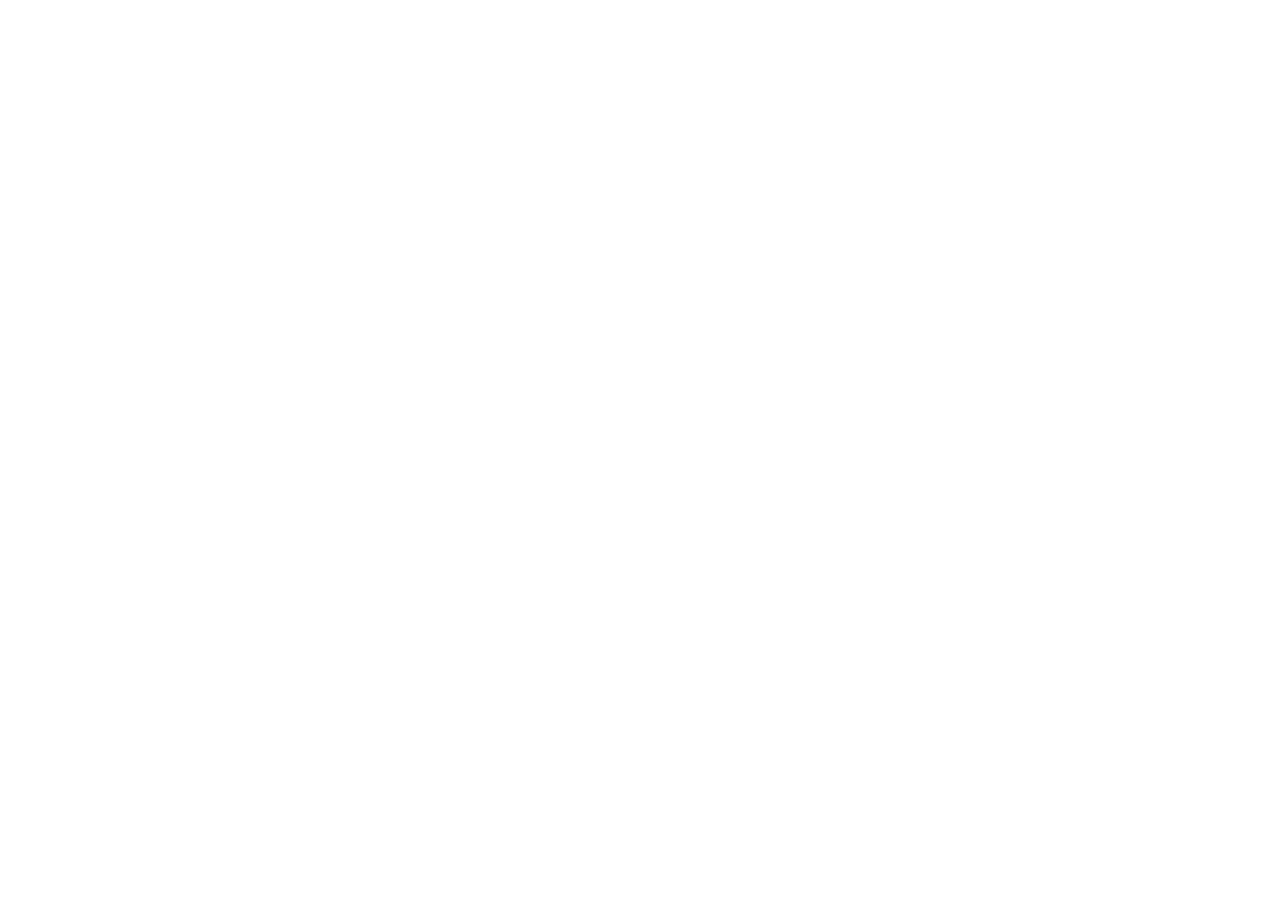
==== src/index.html @ 2025e840 "Initial commit" ====
<!doctype html>
<html lang="en">
  <head>
    <meta charset="UTF-8" />
    <meta name="viewport" content="width=device-width, initial-scale=1.0" />
    <title>Document</title>
  </head>
  <body></body>
</html>
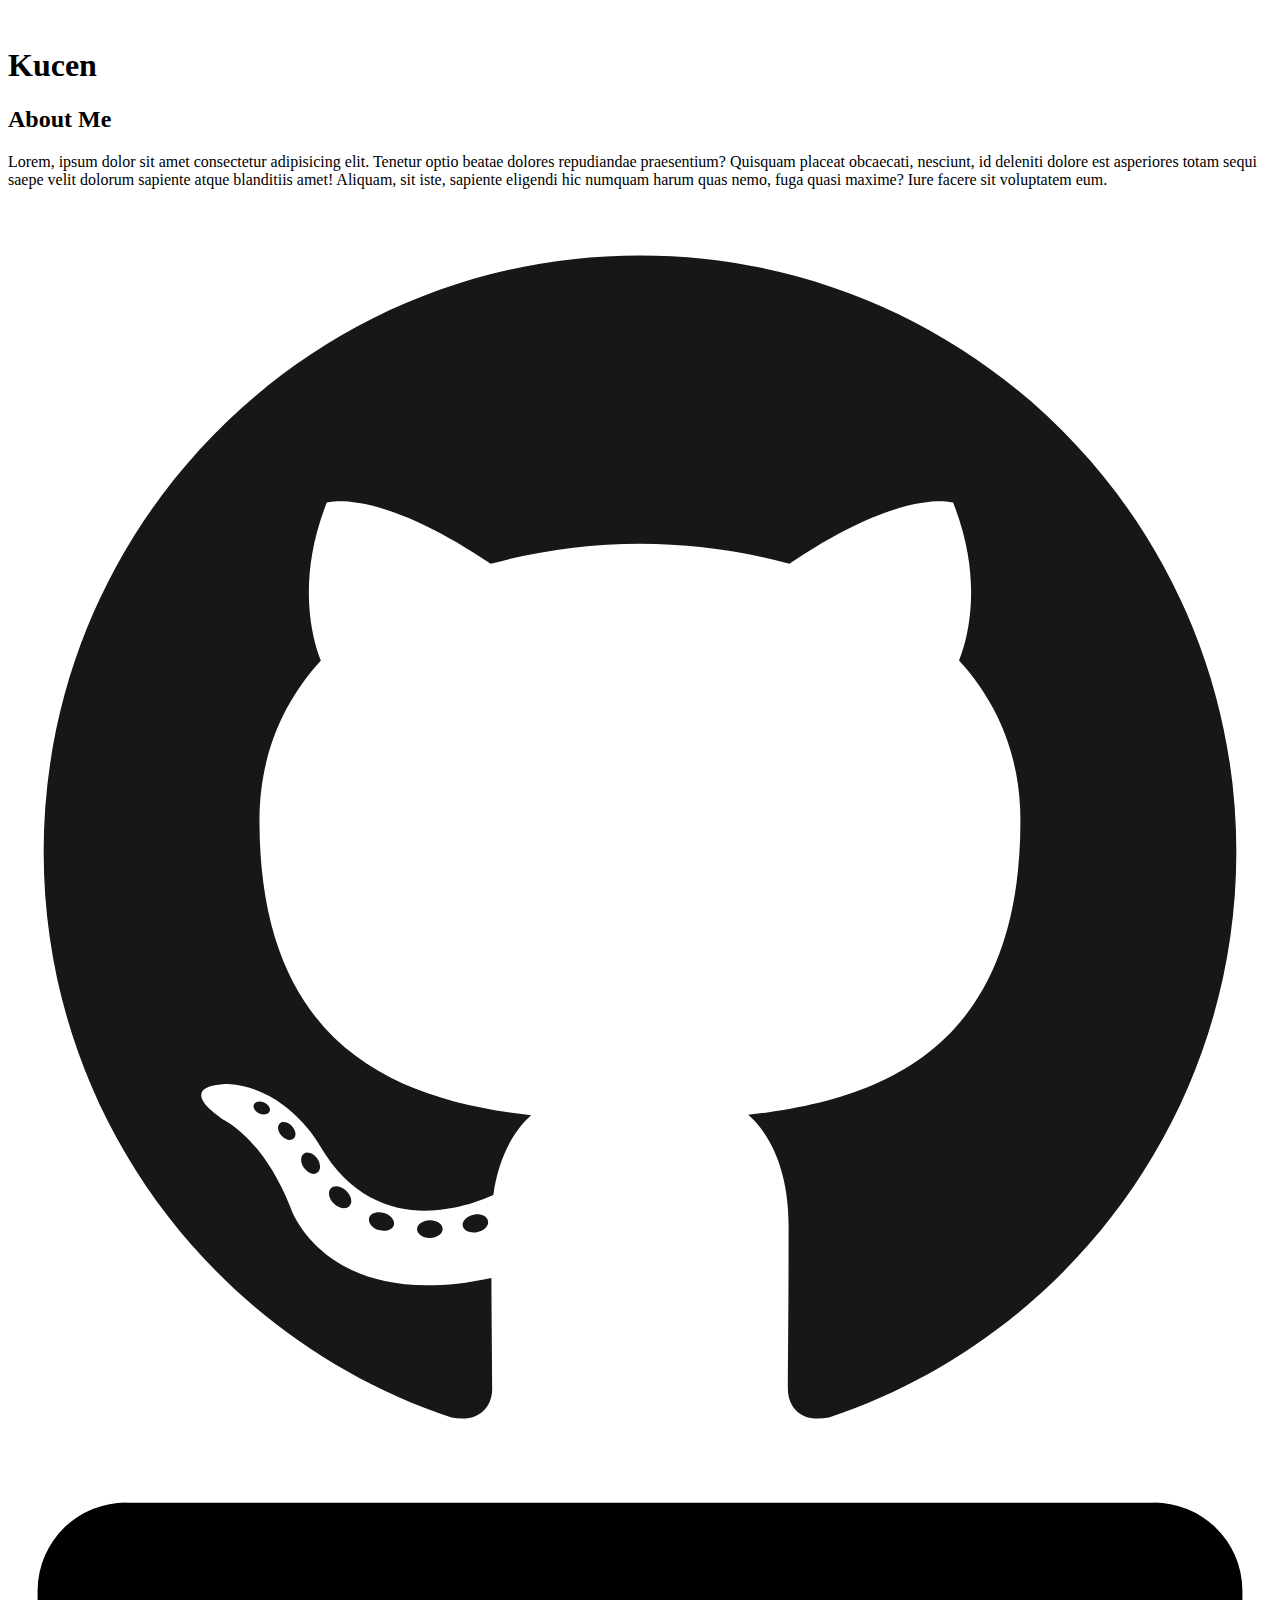
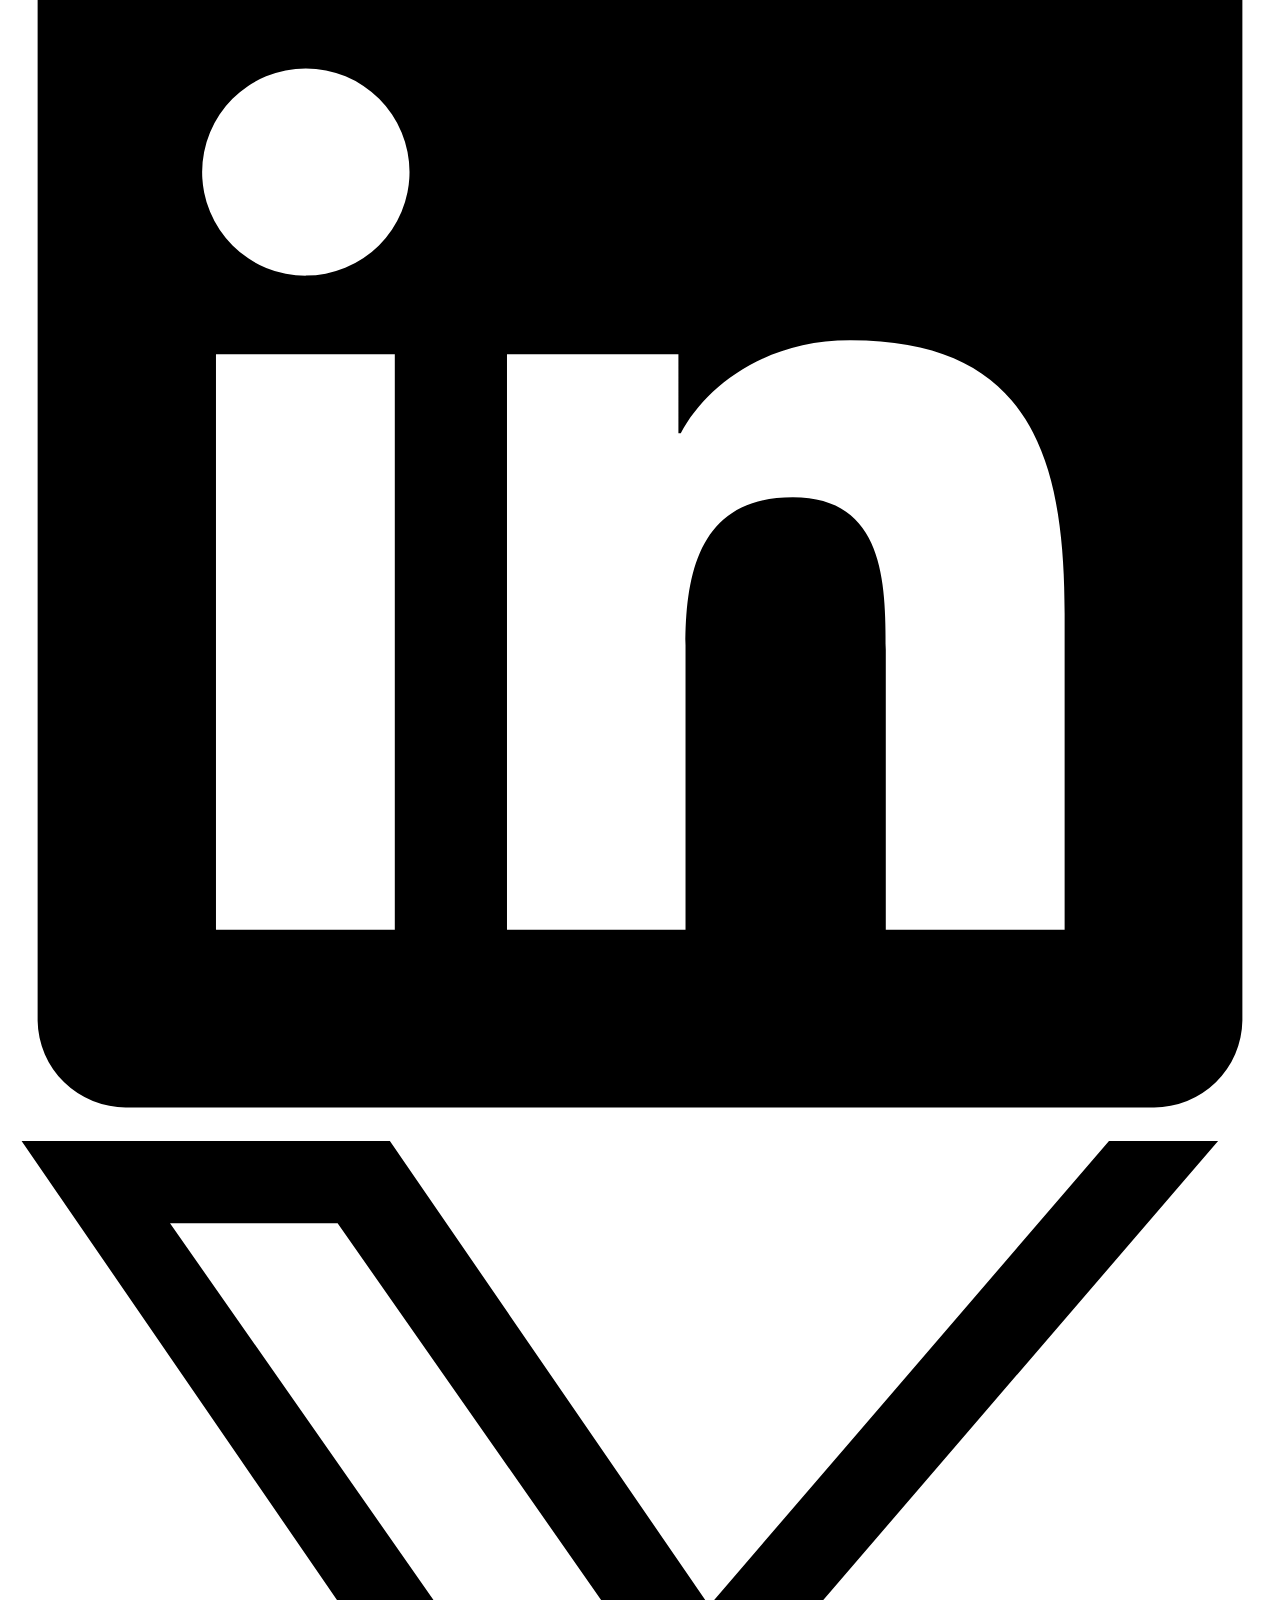
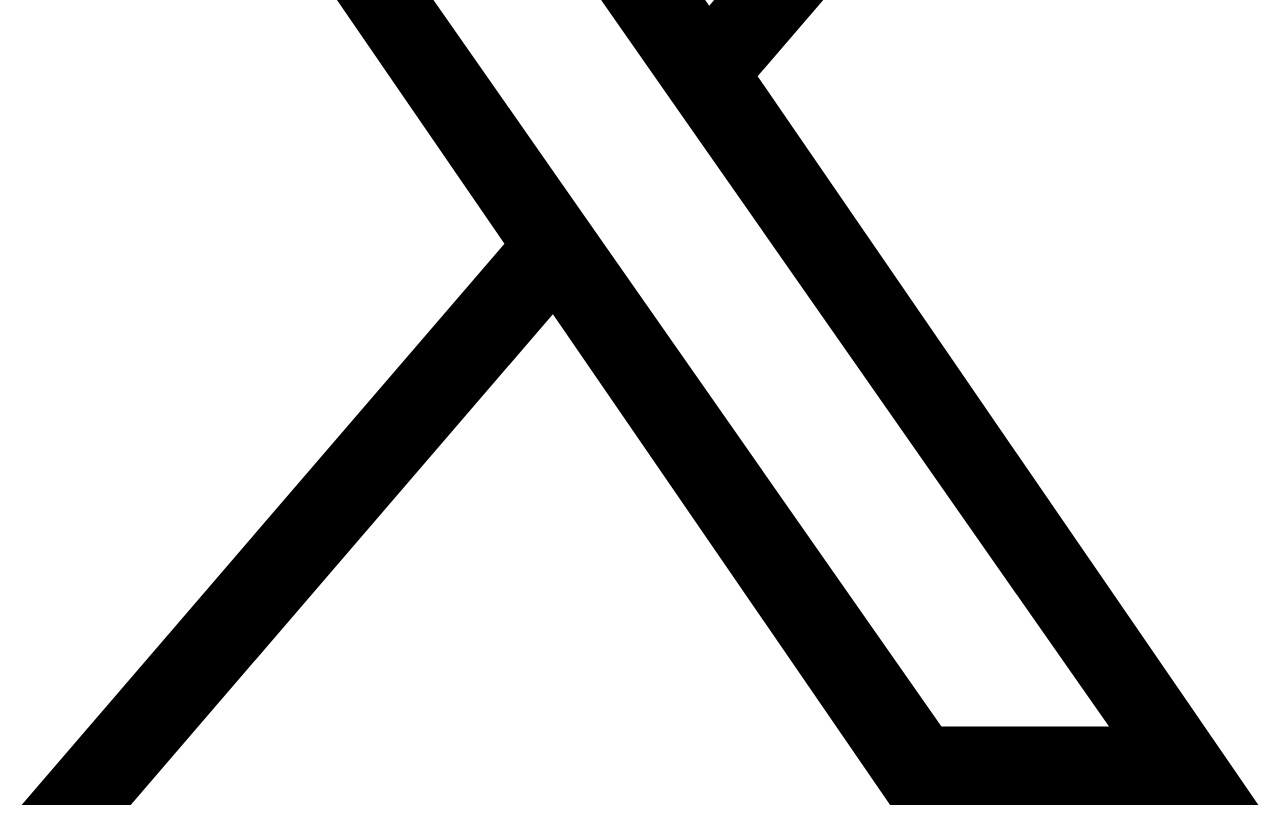
==== commit d64835ca: "Added CSS reset rules" ====
--- a/src/index.html
+++ b/src/index.html
@@ -1,9 +1,58 @@
-<!doctype html>
+<!DOCTYPE html>
 <html lang="en">
   <head>
     <meta charset="UTF-8" />
     <meta name="viewport" content="width=device-width, initial-scale=1.0" />
-    <title>Document</title>
+    <title>My Homepage</title>
+    <link rel="stylesheet" href="style.css" />
   </head>
-  <body></body>
+  <body>
+    <header>
+      <div class="intro-img">
+        <img src="" alt="" />
+        <h1>Kucen</h1>
+      </div>
+      <div class="intro-text">
+        <h2>About Me</h2>
+        <p>
+          Lorem, ipsum dolor sit amet consectetur adipisicing elit. Tenetur
+          optio beatae dolores repudiandae praesentium? Quisquam placeat
+          obcaecati, nesciunt, id deleniti dolore est asperiores totam sequi
+          saepe velit dolorum sapiente atque blanditiis amet! Aliquam, sit iste,
+          sapiente eligendi hic numquam harum quas nemo, fuga quasi maxime? Iure
+          facere sit voluptatem eum.
+        </p>
+      </div>
+      <div class="intro-icons">
+        <svg viewBox="0 0 128 128">
+          <g fill="#181616">
+            <path
+              fill-rule="evenodd"
+              clip-rule="evenodd"
+              d="M64 5.103c-33.347 0-60.388 27.035-60.388 60.388 0 26.682 17.303 49.317 41.297 57.303 3.017.56 4.125-1.31 4.125-2.905 0-1.44-.056-6.197-.082-11.243-16.8 3.653-20.345-7.125-20.345-7.125-2.747-6.98-6.705-8.836-6.705-8.836-5.48-3.748.413-3.67.413-3.67 6.063.425 9.257 6.223 9.257 6.223 5.386 9.23 14.127 6.562 17.573 5.02.542-3.903 2.107-6.568 3.834-8.076-13.413-1.525-27.514-6.704-27.514-29.843 0-6.593 2.36-11.98 6.223-16.21-.628-1.52-2.695-7.662.584-15.98 0 0 5.07-1.623 16.61 6.19C53.7 35 58.867 34.327 64 34.304c5.13.023 10.3.694 15.127 2.033 11.526-7.813 16.59-6.19 16.59-6.19 3.287 8.317 1.22 14.46.593 15.98 3.872 4.23 6.215 9.617 6.215 16.21 0 23.194-14.127 28.3-27.574 29.796 2.167 1.874 4.097 5.55 4.097 11.183 0 8.08-.07 14.583-.07 16.572 0 1.607 1.088 3.49 4.148 2.897 23.98-7.994 41.263-30.622 41.263-57.294C124.388 32.14 97.35 5.104 64 5.104z"
+            ></path>
+            <path
+              d="M26.484 91.806c-.133.3-.605.39-1.035.185-.44-.196-.685-.605-.543-.906.13-.31.603-.395 1.04-.188.44.197.69.61.537.91zm2.446 2.729c-.287.267-.85.143-1.232-.28-.396-.42-.47-.983-.177-1.254.298-.266.844-.14 1.24.28.394.426.472.984.17 1.255zM31.312 98.012c-.37.258-.976.017-1.35-.52-.37-.538-.37-1.183.01-1.44.373-.258.97-.025 1.35.507.368.545.368 1.19-.01 1.452zm3.261 3.361c-.33.365-1.036.267-1.552-.23-.527-.487-.674-1.18-.343-1.544.336-.366 1.045-.264 1.564.23.527.486.686 1.18.333 1.543zm4.5 1.951c-.147.473-.825.688-1.51.486-.683-.207-1.13-.76-.99-1.238.14-.477.823-.7 1.512-.485.683.206 1.13.756.988 1.237zm4.943.361c.017.498-.563.91-1.28.92-.723.017-1.308-.387-1.315-.877 0-.503.568-.91 1.29-.924.717-.013 1.306.387 1.306.88zm4.598-.782c.086.485-.413.984-1.126 1.117-.7.13-1.35-.172-1.44-.653-.086-.498.422-.997 1.122-1.126.714-.123 1.354.17 1.444.663zm0 0"
+            ></path>
+          </g>
+        </svg>
+
+        <svg viewBox="0 0 128 128">
+          <path
+            d="M116 3H12a8.91 8.91 0 00-9 8.8v104.42a8.91 8.91 0 009 8.78h104a8.93 8.93 0 009-8.81V11.77A8.93 8.93 0 00116 3zM39.17 107H21.06V48.73h18.11zm-9-66.21a10.5 10.5 0 1110.49-10.5 10.5 10.5 0 01-10.54 10.48zM107 107H88.89V78.65c0-6.75-.12-15.44-9.41-15.44s-10.87 7.36-10.87 15V107H50.53V48.73h17.36v8h.24c2.42-4.58 8.32-9.41 17.13-9.41C103.6 47.28 107 59.35 107 75z"
+          ></path>
+        </svg>
+
+        <svg viewBox="0 0 128 128">
+          <path
+            d="M75.916 54.2 122.542 0h-11.05L71.008 47.06 38.672 0H1.376l48.898 71.164L1.376 128h11.05L55.18 78.303 89.328 128h37.296L75.913 54.2ZM60.782 71.79l-4.955-7.086-39.42-56.386h16.972L65.19 53.824l4.954 7.086 41.353 59.15h-16.97L60.782 71.793Z"
+            fill="#000"
+            style="stroke-width: 0.104373"
+          ></path>
+        </svg>
+      </div>
+    </header>
+    <main></main>
+    <footer></footer>
+  </body>
 </html>
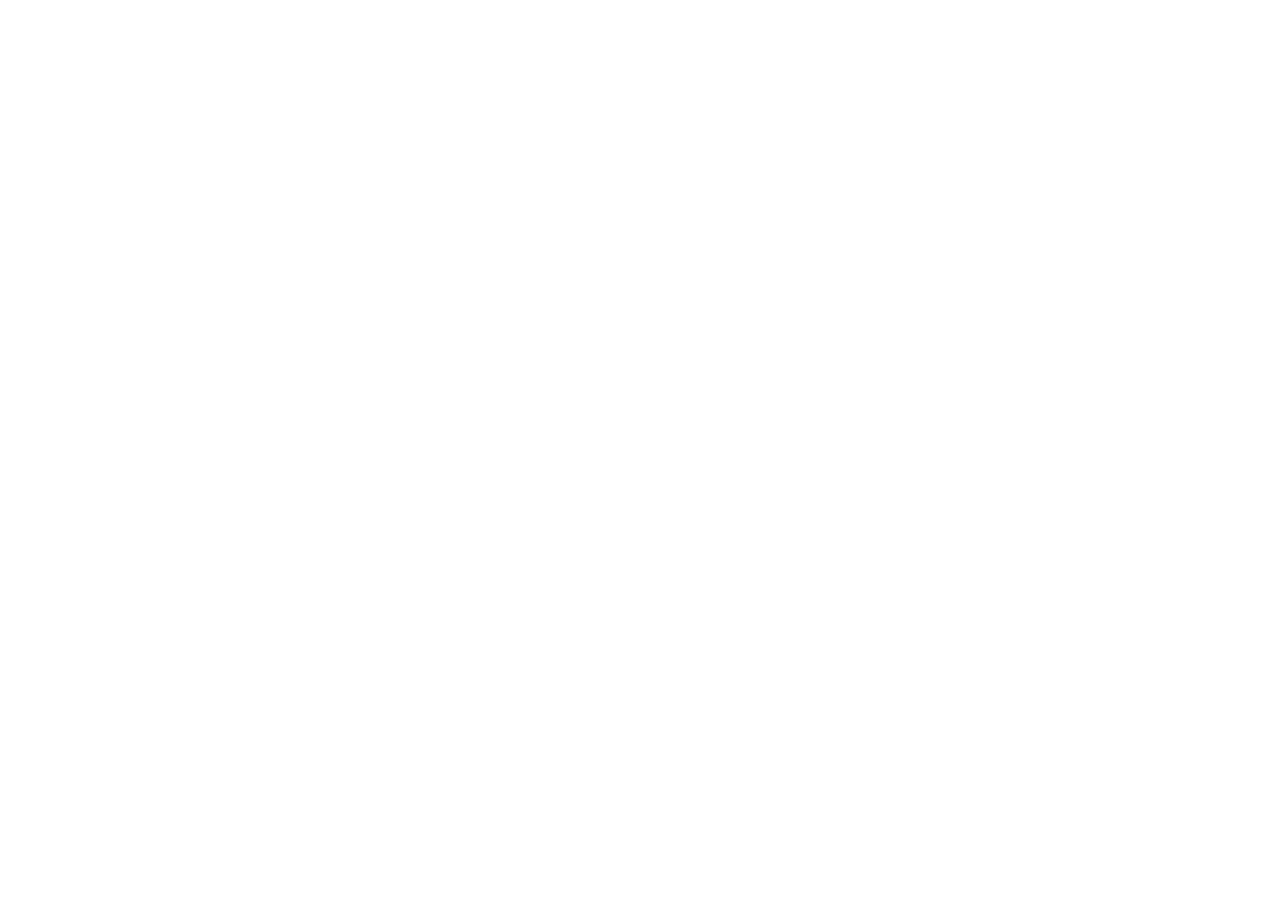
==== commit 71edda52: "Consolidated web assets" ====
--- a/src/index.html
+++ b/src/index.html
@@ -3,56 +3,8 @@
   <head>
     <meta charset="UTF-8" />
     <meta name="viewport" content="width=device-width, initial-scale=1.0" />
-    <title>My Homepage</title>
+    <title>Cats Homepage</title>
     <link rel="stylesheet" href="style.css" />
   </head>
-  <body>
-    <header>
-      <div class="intro-img">
-        <img src="" alt="" />
-        <h1>Kucen</h1>
-      </div>
-      <div class="intro-text">
-        <h2>About Me</h2>
-        <p>
-          Lorem, ipsum dolor sit amet consectetur adipisicing elit. Tenetur
-          optio beatae dolores repudiandae praesentium? Quisquam placeat
-          obcaecati, nesciunt, id deleniti dolore est asperiores totam sequi
-          saepe velit dolorum sapiente atque blanditiis amet! Aliquam, sit iste,
-          sapiente eligendi hic numquam harum quas nemo, fuga quasi maxime? Iure
-          facere sit voluptatem eum.
-        </p>
-      </div>
-      <div class="intro-icons">
-        <svg viewBox="0 0 128 128">
-          <g fill="#181616">
-            <path
-              fill-rule="evenodd"
-              clip-rule="evenodd"
-              d="M64 5.103c-33.347 0-60.388 27.035-60.388 60.388 0 26.682 17.303 49.317 41.297 57.303 3.017.56 4.125-1.31 4.125-2.905 0-1.44-.056-6.197-.082-11.243-16.8 3.653-20.345-7.125-20.345-7.125-2.747-6.98-6.705-8.836-6.705-8.836-5.48-3.748.413-3.67.413-3.67 6.063.425 9.257 6.223 9.257 6.223 5.386 9.23 14.127 6.562 17.573 5.02.542-3.903 2.107-6.568 3.834-8.076-13.413-1.525-27.514-6.704-27.514-29.843 0-6.593 2.36-11.98 6.223-16.21-.628-1.52-2.695-7.662.584-15.98 0 0 5.07-1.623 16.61 6.19C53.7 35 58.867 34.327 64 34.304c5.13.023 10.3.694 15.127 2.033 11.526-7.813 16.59-6.19 16.59-6.19 3.287 8.317 1.22 14.46.593 15.98 3.872 4.23 6.215 9.617 6.215 16.21 0 23.194-14.127 28.3-27.574 29.796 2.167 1.874 4.097 5.55 4.097 11.183 0 8.08-.07 14.583-.07 16.572 0 1.607 1.088 3.49 4.148 2.897 23.98-7.994 41.263-30.622 41.263-57.294C124.388 32.14 97.35 5.104 64 5.104z"
-            ></path>
-            <path
-              d="M26.484 91.806c-.133.3-.605.39-1.035.185-.44-.196-.685-.605-.543-.906.13-.31.603-.395 1.04-.188.44.197.69.61.537.91zm2.446 2.729c-.287.267-.85.143-1.232-.28-.396-.42-.47-.983-.177-1.254.298-.266.844-.14 1.24.28.394.426.472.984.17 1.255zM31.312 98.012c-.37.258-.976.017-1.35-.52-.37-.538-.37-1.183.01-1.44.373-.258.97-.025 1.35.507.368.545.368 1.19-.01 1.452zm3.261 3.361c-.33.365-1.036.267-1.552-.23-.527-.487-.674-1.18-.343-1.544.336-.366 1.045-.264 1.564.23.527.486.686 1.18.333 1.543zm4.5 1.951c-.147.473-.825.688-1.51.486-.683-.207-1.13-.76-.99-1.238.14-.477.823-.7 1.512-.485.683.206 1.13.756.988 1.237zm4.943.361c.017.498-.563.91-1.28.92-.723.017-1.308-.387-1.315-.877 0-.503.568-.91 1.29-.924.717-.013 1.306.387 1.306.88zm4.598-.782c.086.485-.413.984-1.126 1.117-.7.13-1.35-.172-1.44-.653-.086-.498.422-.997 1.122-1.126.714-.123 1.354.17 1.444.663zm0 0"
-            ></path>
-          </g>
-        </svg>
-
-        <svg viewBox="0 0 128 128">
-          <path
-            d="M116 3H12a8.91 8.91 0 00-9 8.8v104.42a8.91 8.91 0 009 8.78h104a8.93 8.93 0 009-8.81V11.77A8.93 8.93 0 00116 3zM39.17 107H21.06V48.73h18.11zm-9-66.21a10.5 10.5 0 1110.49-10.5 10.5 10.5 0 01-10.54 10.48zM107 107H88.89V78.65c0-6.75-.12-15.44-9.41-15.44s-10.87 7.36-10.87 15V107H50.53V48.73h17.36v8h.24c2.42-4.58 8.32-9.41 17.13-9.41C103.6 47.28 107 59.35 107 75z"
-          ></path>
-        </svg>
-
-        <svg viewBox="0 0 128 128">
-          <path
-            d="M75.916 54.2 122.542 0h-11.05L71.008 47.06 38.672 0H1.376l48.898 71.164L1.376 128h11.05L55.18 78.303 89.328 128h37.296L75.913 54.2ZM60.782 71.79l-4.955-7.086-39.42-56.386h16.972L65.19 53.824l4.954 7.086 41.353 59.15h-16.97L60.782 71.793Z"
-            fill="#000"
-            style="stroke-width: 0.104373"
-          ></path>
-        </svg>
-      </div>
-    </header>
-    <main></main>
-    <footer></footer>
-  </body>
+  <body></body>
 </html>
